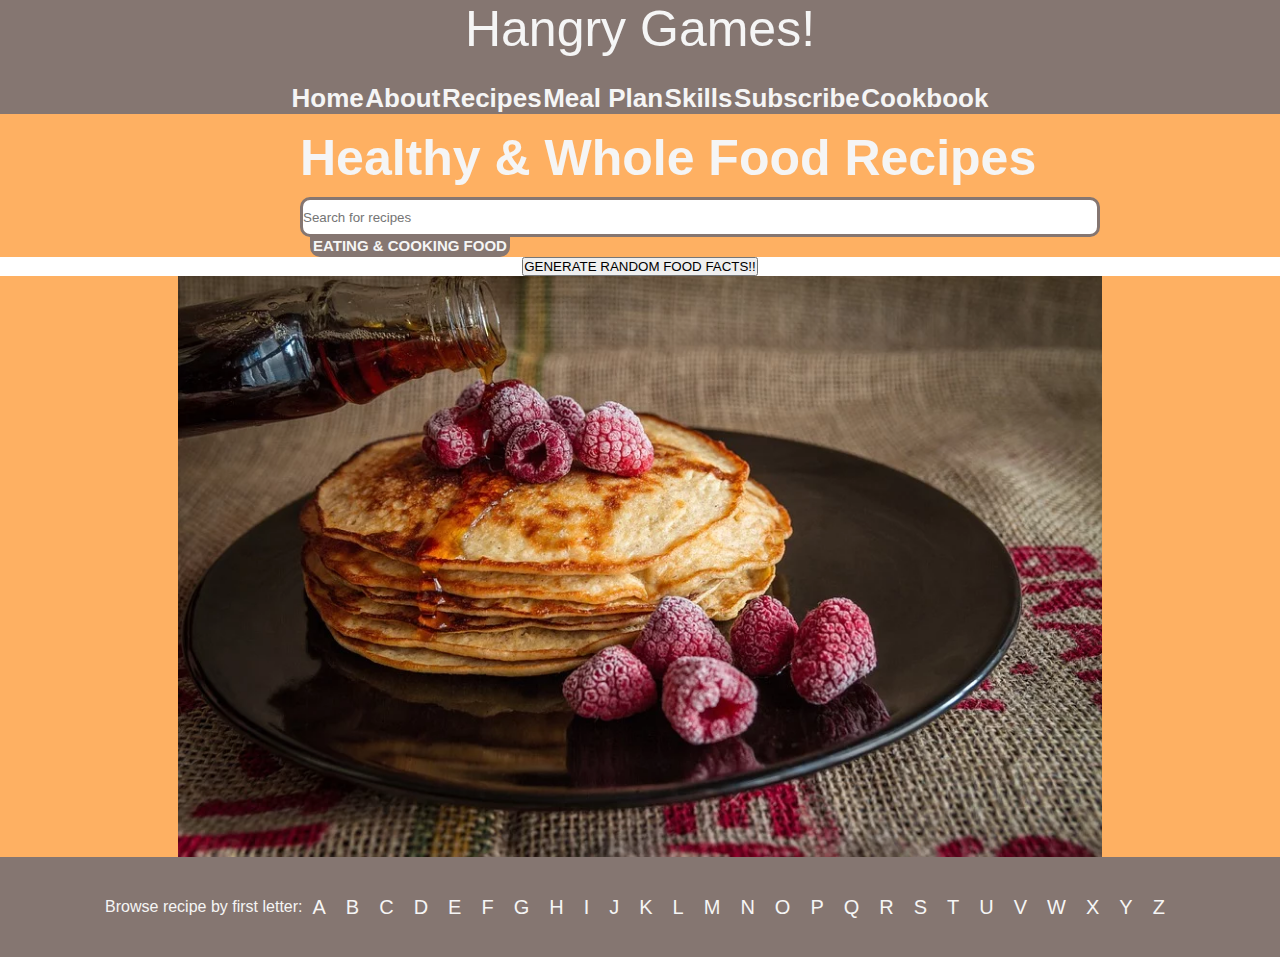
==== Html/index.html @ 4aa2784e "small style changes footer" ====
<!DOCTYPE html>
<html lang="en">
  <head>
    <meta charset="UTF-8" />
    <meta name="viewport" content="width=device-width, initial-scale=1.0" />
    <meta http-equiv="X-UA-Compatible" content="ie=edge" />
    <title>Main page</title>
    <link rel="stylesheet" href="/CSS/style.css" />
    <link rel="stylesheet" href="/CSS/footerStyle.css" />
    <link rel="stylesheet" href="/CSS/randomFacts.css" />
  </head>
  <body>
    <div id="header-container">
      <p id="first-paragraph">Hangry Games!</p>
      <div id="link-container">
        <a href="">Home</a>
        <a href="./About.html">About</a>
        <a href="./Recipes.html">Recipes</a>
        <a href="./MealPlan.html">Meal Plan</a>
        <a href="./Skills.html">Skills</a>
        <a href="./Subscribe.html">Subscribe</a>
        <a href="./Cookbook.html">Cookbook</a>
      </div>
    </div>
    <div id="input-container">
      <h1 id="Description">Healthy & Whole Food Recipes</h1>
      <input id="first-input" placeholder="Search for recipes" />
      <a href="" id="yellow-link">EATING & COOKING FOOD</a>
    </div>
    <div id="Nu-va-atingeti">
      <button id="fact-button">GENERATE RANDOM FOOD FACTS!!</button>
      <p id="fact-p"></p>
      <p id="fact-p2"></p>
      <p id="fact-p3"></p>
    </div>
    <div class="img" id="renderContent">
      <img src="/Images/pancakes-2291908_960_720.webp" alt="img" />
    </div>
    <footer id="footer">
      <div id="info">
        <p>Browse recipe by first letter:</p>
      </div>
    </footer>
    <script src="/JS/GenerateRandomFacts.js"></script>
    <script src="/JS/generateLetters.js"></script>
  </body>
</html>
---- CSS/style.css ----
* {
  margin: 0;
  padding: 0;
  box-sizing: border-box;
  font-family: "Trebuchet MS", "Lucida Sans Unicode", "Lucida Grande",
    "Lucida Sans", Arial, sans-serif;
}

#header-container {
  background: #857671;
}

#first-paragraph {
  color: whitesmoke;
  text-align: center;
  font-size: 50px;
  padding-bottom: 25px;
}

#link-container {
  display: flex;
  justify-content: space-evenly;
  padding-left: 290px;
  padding-right: 290px;
}

a {
  color: whitesmoke;
  font-size: 26px;
  text-decoration: none;
  font-weight: bold;
}

#Description {
  padding-top: 15px;
  font-size: 50px;
  color: whitesmoke;
}

#input-container {
  padding-left: 300px;
  background: #feb062;
}

#first-input {
  width: 800px;
  height: 40px;
  border: #857671 solid;
  border-radius: 10px;
  margin: 10px 10px 0px 0px;
}

#yellow-link {
  background: #857671;
  margin-left: 10px;
  font-size: 15px;
  display: block;
  width: 200px;
  height: 20px;
  text-align: center;
  border-radius: 0px 0px 10px 10px;
}
---- CSS/footerStyle.css ----
* {
  font-family: "Trebuchet MS", "Lucida Sans Unicode", "Lucida Grande",
    "Lucida Sans", Arial, sans-serif;
}

#footer {
  background: #857671;
  width: 100%;
  height: 100px;
  display: flex;
  align-items: center;
  justify-content: center;
}

#footer ul li a {
  font-size: 16px;
  color: whitesmoke;
  display: flex;
}

#footer ul {
  list-style: none;
}

.img {
  display: flex;
  justify-content: center;
  background: #feb062;
}

img {
  height: 581px;
}

#letters {
  display: flex;
  font-size: 20px;
  color: whitesmoke;
  align-items: center;
  justify-content: center;
}

#letters span {
  margin: 10px;
}

#info {
  color: whitesmoke;
}

.meal-title {
  font-size: 30px;
  color: whitesmoke;
  margin: 30px;
}

.meal-text {
  font-size: 20px;
  color: whitesmoke;
  width: 680px;
}

.meal-img {
  height: 581px;
  width: 581px;
}

.desc-box {
  margin-left: 50px;
  flex-direction: column;
}
---- CSS/randomFacts.css ----
#Nu-va-atingeti {
    text-align: center;
}
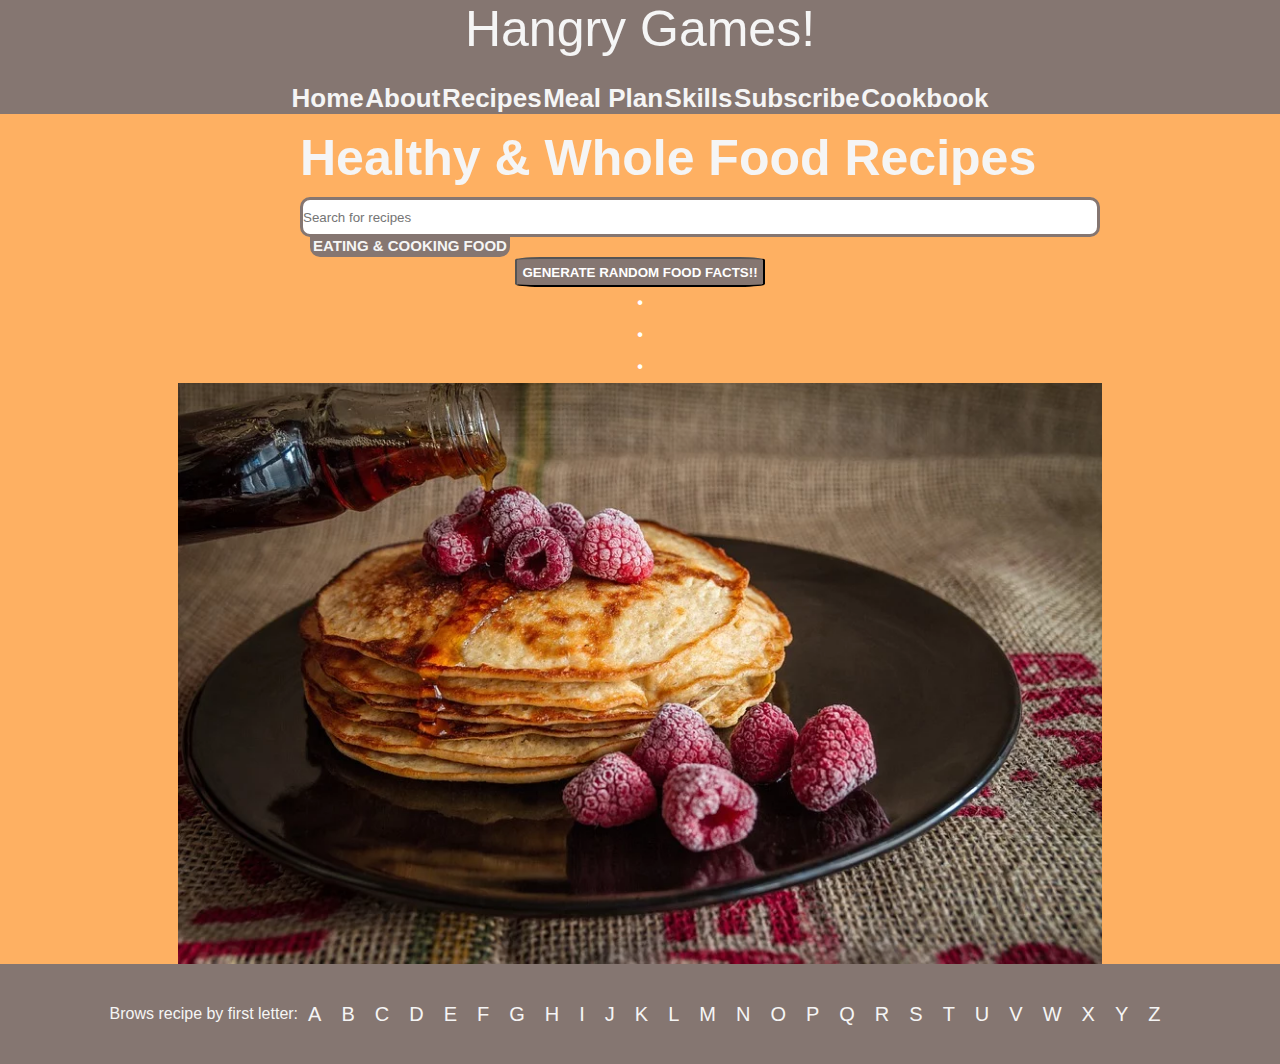
==== commit c0233695: "pizza" ====
--- a/Html/index.html
+++ b/Html/index.html
@@ -7,7 +7,7 @@
     <title>Main page</title>
     <link rel="stylesheet" href="/CSS/style.css" />
     <link rel="stylesheet" href="/CSS/footerStyle.css" />
-    <link rel="stylesheet" href="/CSS/randomFacts.css" />
+    <link rel="stylesheet" href="/CSS/randomFacts.css">
   </head>
   <body>
     <div id="header-container">
@@ -29,16 +29,18 @@
     </div>
     <div id="Nu-va-atingeti">
       <button id="fact-button">GENERATE RANDOM FOOD FACTS!!</button>
-      <p id="fact-p"></p>
-      <p id="fact-p2"></p>
-      <p id="fact-p3"></p>
+      <ul id="f1">
+      <li id="fact-p"></li>
+      <li id="fact-p2"></li>
+      <li id="fact-p3"></li>
+      </ul>
     </div>
     <div class="img" id="renderContent">
       <img src="/Images/pancakes-2291908_960_720.webp" alt="img" />
     </div>
     <footer id="footer">
       <div id="info">
-        <p>Browse recipe by first letter:</p>
+        <p>Brows recipe by first letter:</p>
       </div>
     </footer>
     <script src="/JS/GenerateRandomFacts.js"></script>
--- a/CSS/footerStyle.css
+++ b/CSS/footerStyle.css
@@ -1,8 +1,3 @@
-* {
-  font-family: "Trebuchet MS", "Lucida Sans Unicode", "Lucida Grande",
-    "Lucida Sans", Arial, sans-serif;
-}
-
 #footer {
   background: #857671;
   width: 100%;
@@ -18,9 +13,6 @@
   display: flex;
 }
 
-#footer ul {
-  list-style: none;
-}
 
 .img {
   display: flex;
@@ -47,25 +39,3 @@
 #info {
   color: whitesmoke;
 }
-
-.meal-title {
-  font-size: 30px;
-  color: whitesmoke;
-  margin: 30px;
-}
-
-.meal-text {
-  font-size: 20px;
-  color: whitesmoke;
-  width: 680px;
-}
-
-.meal-img {
-  height: 581px;
-  width: 581px;
-}
-
-.desc-box {
-  margin-left: 50px;
-  flex-direction: column;
-}
--- a/CSS/randomFacts.css
+++ b/CSS/randomFacts.css
@@ -1,3 +1,27 @@
 #Nu-va-atingeti {
     text-align: center;
+    background-color: #feb062;
+}
+
+li {
+    font-family: Arial, Helvetica, sans-serif;
+    font-size: 16px;
+    font-weight: 900;
+    color: white;
+    line-height: 2;
+}
+
+#fact-button {
+    color: white;
+    font-weight: bold;
+    background-color:#857671;
+    border-radius: 10%;
+    height: 30px;
+    width: 250px;
+    
+}
+
+
+li::before {
+    content:"• ";
 }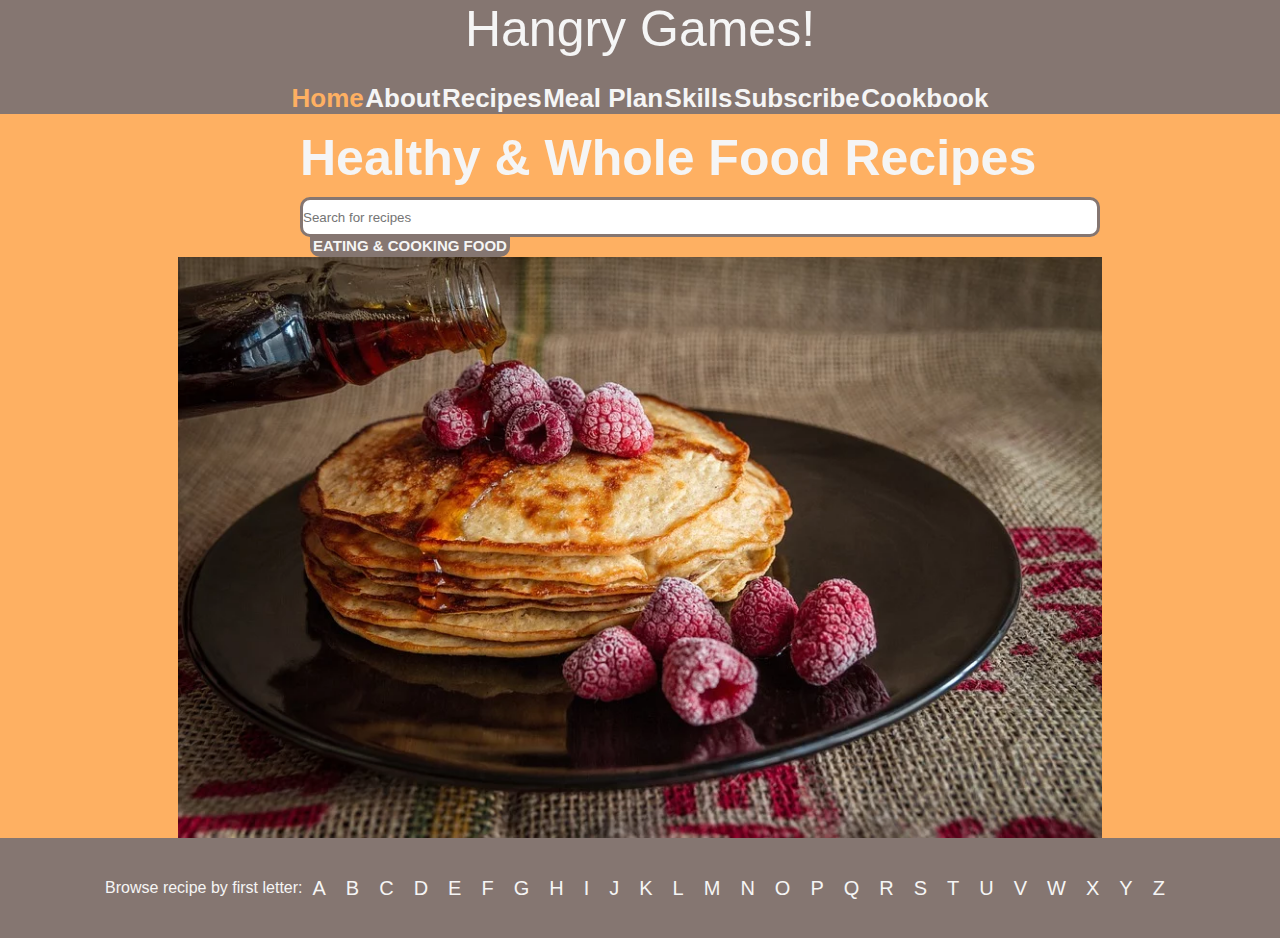
==== commit fe361ac9: "about" ====
--- a/Html/index.html
+++ b/Html/index.html
@@ -7,13 +7,12 @@
     <title>Main page</title>
     <link rel="stylesheet" href="/CSS/style.css" />
     <link rel="stylesheet" href="/CSS/footerStyle.css" />
-    <link rel="stylesheet" href="/CSS/randomFacts.css">
   </head>
   <body>
     <div id="header-container">
       <p id="first-paragraph">Hangry Games!</p>
       <div id="link-container">
-        <a href="">Home</a>
+        <p id="link">Home</p>
         <a href="./About.html">About</a>
         <a href="./Recipes.html">Recipes</a>
         <a href="./MealPlan.html">Meal Plan</a>
@@ -27,23 +26,16 @@
       <input id="first-input" placeholder="Search for recipes" />
       <a href="" id="yellow-link">EATING & COOKING FOOD</a>
     </div>
-    <div id="Nu-va-atingeti">
-      <button id="fact-button">GENERATE RANDOM FOOD FACTS!!</button>
-      <ul id="f1">
-      <li id="fact-p"></li>
-      <li id="fact-p2"></li>
-      <li id="fact-p3"></li>
-      </ul>
-    </div>
+
     <div class="img" id="renderContent">
       <img src="/Images/pancakes-2291908_960_720.webp" alt="img" />
     </div>
     <footer id="footer">
       <div id="info">
-        <p>Brows recipe by first letter:</p>
+        <p>Browse recipe by first letter:</p>
       </div>
     </footer>
-    <script src="/JS/GenerateRandomFacts.js"></script>
+
     <script src="/JS/generateLetters.js"></script>
   </body>
 </html>
--- a/CSS/style.css
+++ b/CSS/style.css
@@ -1,4 +1,6 @@
 * {
+  width: auto;
+  height: auto;
   margin: 0;
   padding: 0;
   box-sizing: border-box;
@@ -26,6 +28,13 @@
 
 a {
   color: whitesmoke;
+  font-size: 26px;
+  text-decoration: none;
+  font-weight: bold;
+}
+
+#link {
+  color: #feb062;
   font-size: 26px;
   text-decoration: none;
   font-weight: bold;
@@ -60,3 +69,57 @@
   text-align: center;
   border-radius: 0px 0px 10px 10px;
 }
+
+#renderContent1 {
+  height: 300px;
+  width: auto;
+  display: flex;
+  flex-wrap: wrap;
+  background-color: black;
+  padding: 85px;
+  padding-left: 300px;
+  padding-right: 300px;
+  padding-bottom: 300px;
+  padding-top: 100px;
+}
+
+#renderContent1,
+#introduction {
+  color: #feb062;
+  font-weight: bolder;
+  font-size: 35px;
+}
+
+#renderContent1,
+#firstContent {
+  color: white;
+  font-weight: normal;
+  font-size: 25px;
+  text-align: center;
+  width: 100%;
+}
+
+#renderContent2 {
+  height: 300px;
+  width: auto;
+  display: flex;
+  flex-wrap: wrap;
+  background-color: white;
+  font-size: 17px;
+}
+
+#renderContent2,
+#introduction2 {
+  color: black;
+  font-weight: bolder;
+  font-size: 23px;
+  margin-top: 20px;
+  margin-left: 50px;
+}
+
+#renderContent2,
+#secondContent {
+  font-weight: normal;
+  font-size: 17px;
+  margin: 50px;
+}
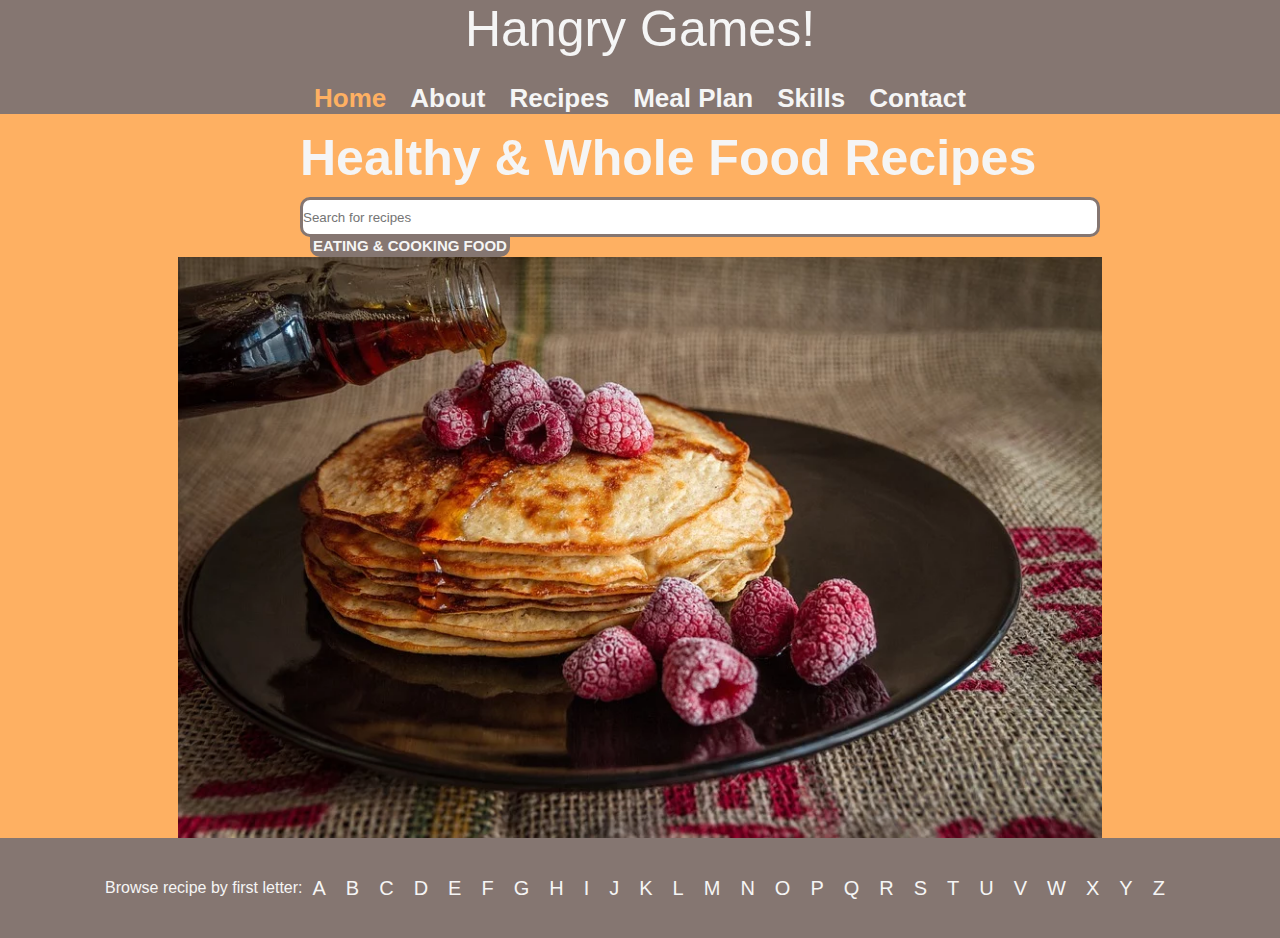
==== commit 83555bcc: "idk" ====
--- a/Html/index.html
+++ b/Html/index.html
@@ -17,8 +17,7 @@
         <a href="./Recipes.html">Recipes</a>
         <a href="./MealPlan.html">Meal Plan</a>
         <a href="./Skills.html">Skills</a>
-        <a href="./Subscribe.html">Subscribe</a>
-        <a href="./Cookbook.html">Cookbook</a>
+        <a href="./Contact.html">Contact</a>
       </div>
     </div>
     <div id="input-container">
--- a/CSS/style.css
+++ b/CSS/style.css
@@ -70,7 +70,7 @@
   border-radius: 0px 0px 10px 10px;
 }
 
-#renderContent1 {
+#about1 {
   height: 300px;
   width: auto;
   display: flex;
@@ -83,15 +83,15 @@
   padding-top: 100px;
 }
 
-#renderContent1,
-#introduction {
+#about1,
+#introductionAbout1 {
   color: #feb062;
   font-weight: bolder;
   font-size: 35px;
 }
 
-#renderContent1,
-#firstContent {
+#about1,
+#firstContentAbout {
   color: white;
   font-weight: normal;
   font-size: 25px;
@@ -99,7 +99,7 @@
   width: 100%;
 }
 
-#renderContent2 {
+#about2 {
   height: 300px;
   width: auto;
   display: flex;
@@ -108,8 +108,8 @@
   font-size: 17px;
 }
 
-#renderContent2,
-#introduction2 {
+#about2,
+#introductionAbout2 {
   color: black;
   font-weight: bolder;
   font-size: 23px;
@@ -117,9 +117,52 @@
   margin-left: 50px;
 }
 
-#renderContent2,
-#secondContent {
+#about2,
+#secondContentAbout {
   font-weight: normal;
   font-size: 17px;
   margin: 50px;
 }
+
+#MealPlan {
+  height: auto;
+  width: 900px;
+  display: flex;
+  flex-wrap: wrap;
+  font-size: 20px;
+  font-weight: lighter;
+  padding: 20px;
+}
+
+#mealPlanIntroduction {
+  font-size: 27px;
+  font-weight: bold;
+  margin-bottom: 10px;
+  margin-top: 10px;
+  font-weight: bold;
+}
+
+#skillsIntroduction {
+  font-size: 27px;
+  font-weight: bold;
+  margin-bottom: 10px;
+  margin-top: 10px;
+  font-weight: bold;
+}
+
+#skills {
+  height: auto;
+  width: 900px;
+  display: flex;
+  flex-wrap: wrap;
+  font-size: 20px;
+  font-weight: lighter;
+  padding: 20px;
+}
+
+#image {
+  width: 800px;
+  height: 700px;
+  background-color: #feb062;
+  padding: 10px;
+}
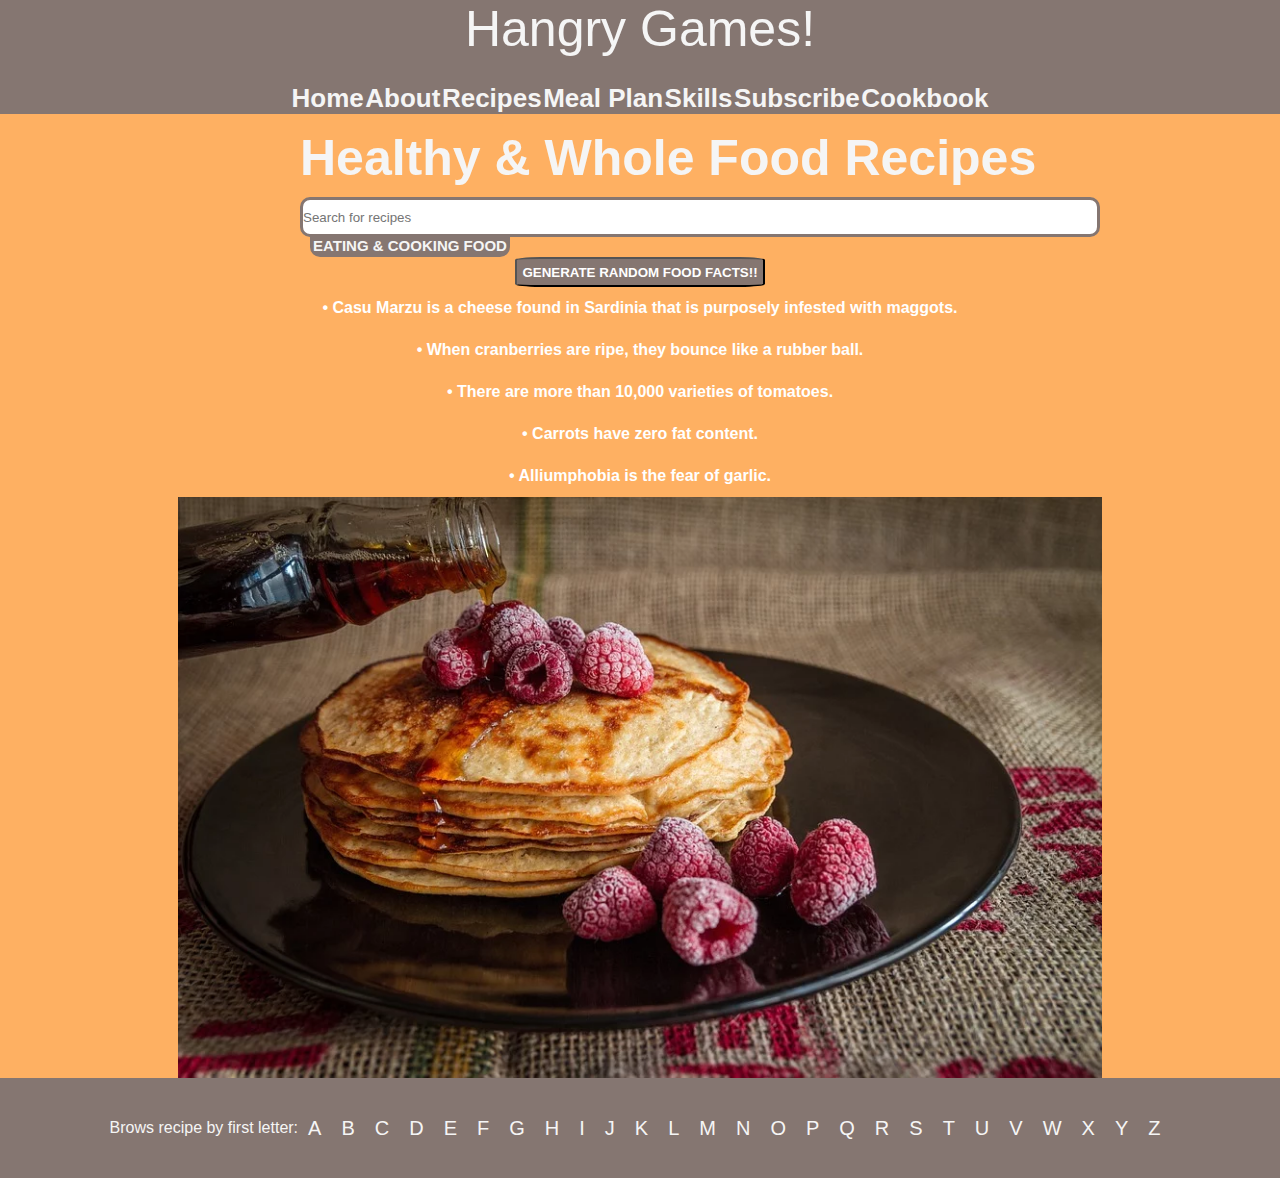
==== commit 94e8a74f: "DIE BULLETS" ====
--- a/Html/index.html
+++ b/Html/index.html
@@ -7,17 +7,19 @@
     <title>Main page</title>
     <link rel="stylesheet" href="/CSS/style.css" />
     <link rel="stylesheet" href="/CSS/footerStyle.css" />
+    <link rel="stylesheet" href="/CSS/randomFacts.css">
   </head>
   <body>
     <div id="header-container">
       <p id="first-paragraph">Hangry Games!</p>
       <div id="link-container">
-        <p id="link">Home</p>
+        <a href="">Home</a>
         <a href="./About.html">About</a>
         <a href="./Recipes.html">Recipes</a>
         <a href="./MealPlan.html">Meal Plan</a>
         <a href="./Skills.html">Skills</a>
-        <a href="./Contact.html">Contact</a>
+        <a href="./Subscribe.html">Subscribe</a>
+        <a href="./Cookbook.html">Cookbook</a>
       </div>
     </div>
     <div id="input-container">
@@ -25,16 +27,25 @@
       <input id="first-input" placeholder="Search for recipes" />
       <a href="" id="yellow-link">EATING & COOKING FOOD</a>
     </div>
-
+    <div id="Nu-va-atingeti">
+      <button id="fact-button">GENERATE RANDOM FOOD FACTS!!</button>
+      <ul id="f1">
+      <li id="fact-p">Casu Marzu is a cheese found in Sardinia that is purposely infested with maggots.</li>
+      <li id="fact-p2">When cranberries are ripe, they bounce like a rubber ball.</li>
+      <li id="fact-p3">There are more than 10,000 varieties of tomatoes.</li>
+      <li id="fact-p4">Carrots have zero fat content.</li>
+      <li id="fact-p5">Alliumphobia is the fear of garlic.</li>
+      </ul>
+    </div>
     <div class="img" id="renderContent">
       <img src="/Images/pancakes-2291908_960_720.webp" alt="img" />
     </div>
     <footer id="footer">
       <div id="info">
-        <p>Browse recipe by first letter:</p>
+        <p>Brows recipe by first letter:</p>
       </div>
     </footer>
-
+    <script src="/JS/GenerateRandomFacts.js"></script>
     <script src="/JS/generateLetters.js"></script>
   </body>
 </html>
--- a/CSS/randomFacts.css
+++ b/CSS/randomFacts.css
@@ -0,0 +1,28 @@
+#Nu-va-atingeti {
+    text-align: center;
+    background-color: #feb062;
+}
+
+li {
+    font-family: Arial, Helvetica, sans-serif;
+    font-size: 16px;
+    font-weight: 900;
+    color: white;
+    line-height: 2;
+    padding: 5px;
+}
+
+#fact-button {
+    color: white;
+    font-weight: bold;
+    background-color:#857671;
+    border-radius: 10%;
+    height: 30px;
+    width: 250px;
+    
+}
+
+
+li::before {
+    content:"• ";
+}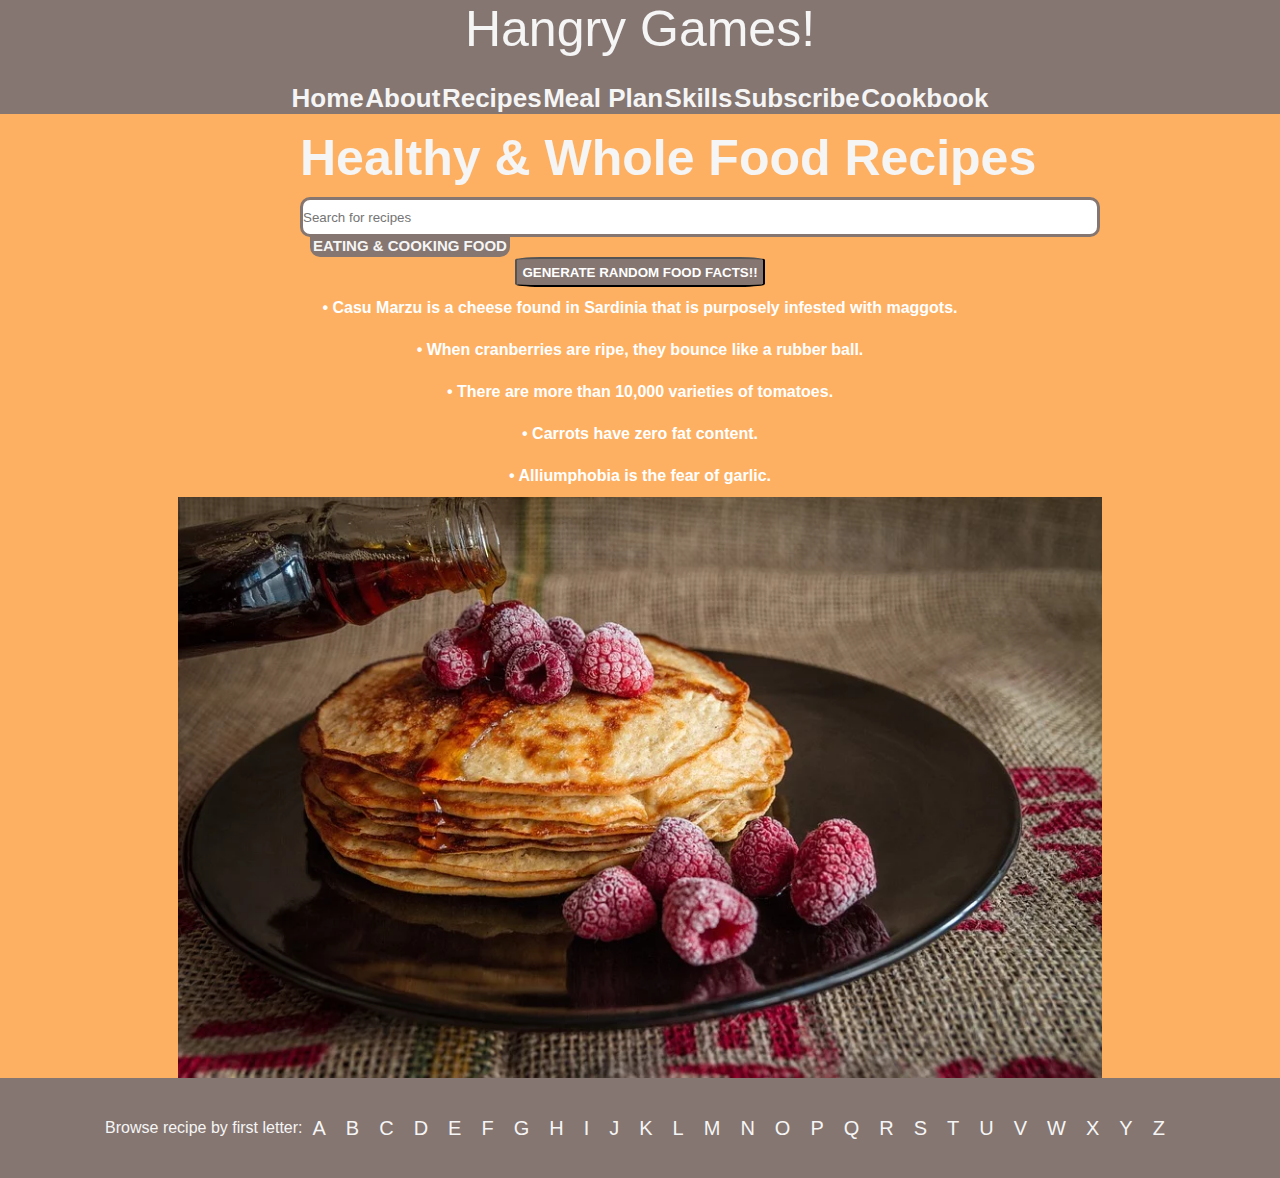
==== commit d6350566: "Merge branch 'Marian-B2'" ====
--- a/Html/index.html
+++ b/Html/index.html
@@ -7,7 +7,7 @@
     <title>Main page</title>
     <link rel="stylesheet" href="/CSS/style.css" />
     <link rel="stylesheet" href="/CSS/footerStyle.css" />
-    <link rel="stylesheet" href="/CSS/randomFacts.css">
+    <link rel="stylesheet" href="/CSS/randomFacts.css" />
   </head>
   <body>
     <div id="header-container">
@@ -42,7 +42,7 @@
     </div>
     <footer id="footer">
       <div id="info">
-        <p>Brows recipe by first letter:</p>
+        <p>Browse recipe by first letter:</p>
       </div>
     </footer>
     <script src="/JS/GenerateRandomFacts.js"></script>
--- a/CSS/style.css
+++ b/CSS/style.css
@@ -132,6 +132,7 @@
   font-size: 20px;
   font-weight: lighter;
   padding: 20px;
+  margin-left: 200px;
 }
 
 #mealPlanIntroduction {
@@ -151,18 +152,87 @@
 }
 
 #skills {
-  height: auto;
-  width: 900px;
-  display: flex;
-  flex-wrap: wrap;
-  font-size: 20px;
-  font-weight: lighter;
-  padding: 20px;
-}
-
-#image {
+  margin-left: 200px;
+  height: auto;
+  width: 900px;
+  display: flex;
+  flex-wrap: wrap;
+  font-size: 20px;
+  font-weight: lighter;
+  padding: 20px;
+}
+
+#image1 {
   width: 800px;
   height: 700px;
   background-color: #feb062;
   padding: 10px;
 }
+
+#contactDiv {
+  height: 450px;
+  width: 900px;
+  display: flex;
+  flex-wrap: wrap;
+  font-size: 20px;
+  font-weight: lighter;
+  padding: 20px;
+}
+
+#contactIntroduction {
+  font-size: 30px;
+  font-weight: bolder;
+  color: #feb062;
+  margin-bottom: -50px;
+}
+
+#contactCONTACT {
+  margin-bottom: -30px;
+}
+
+#recipesDiv {
+  height: auto;
+  width: 900px;
+  display: flex;
+  flex-wrap: wrap;
+  font-size: 20px;
+  font-weight: lighter;
+  padding: 20px;
+  margin-left: 200px;
+}
+
+#recipesIntroduction {
+  font-size: 27px;
+  font-weight: bold;
+  margin-bottom: 10px;
+  margin-top: 10px;
+  font-weight: bold;
+}
+
+#image2 {
+  width: auto;
+  height: auto;
+  background-color: #feb062;
+  margin-left: 120px;
+  padding: 10px;
+  margin-bottom: 10px;
+}
+
+#imagesDiv {
+  display: flex;
+  flex-direction: row;
+  justify-content: space-evenly;
+}
+
+#image3,
+#image4 {
+  width: 300px;
+  height: 300px;
+  background-color: #feb062;
+  padding: 10px;
+}
+
+#image3 {
+  margin-right: -400px;
+  margin-bottom: 20px;
+}
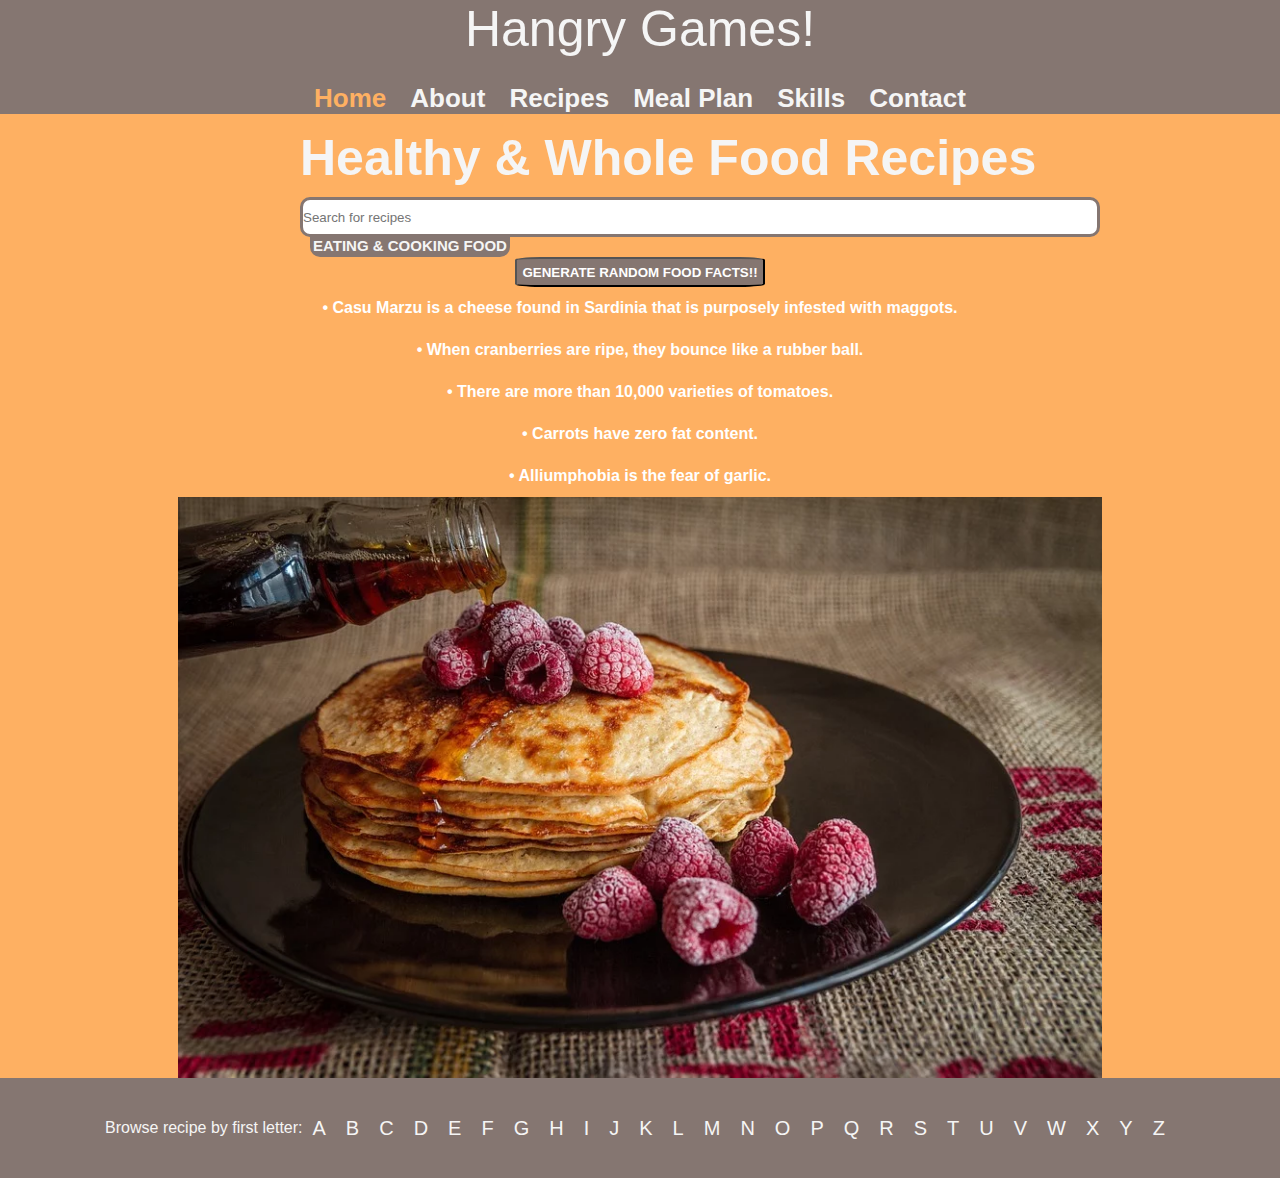
==== commit 142935e0: "Merge branch 'ioana-branch'" ====
--- a/Html/index.html
+++ b/Html/index.html
@@ -13,13 +13,12 @@
     <div id="header-container">
       <p id="first-paragraph">Hangry Games!</p>
       <div id="link-container">
-        <a href="">Home</a>
+        <p id="link">Home</p>
         <a href="./About.html">About</a>
         <a href="./Recipes.html">Recipes</a>
         <a href="./MealPlan.html">Meal Plan</a>
         <a href="./Skills.html">Skills</a>
-        <a href="./Subscribe.html">Subscribe</a>
-        <a href="./Cookbook.html">Cookbook</a>
+        <a href="./Contact.html">Contact</a>
       </div>
     </div>
     <div id="input-container">
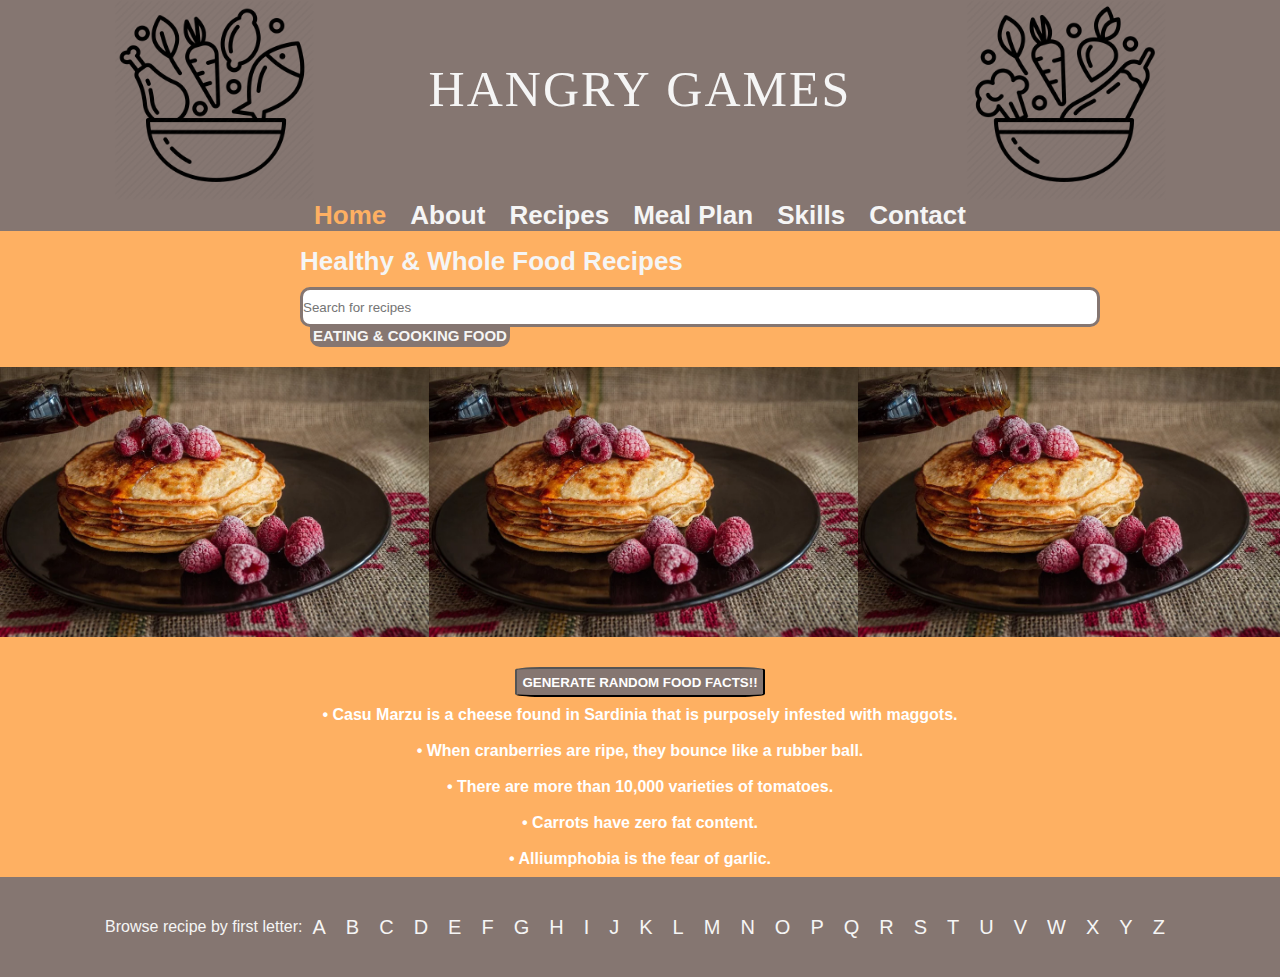
==== commit 74548254: "logo & structure for home page" ====
--- a/Html/index.html
+++ b/Html/index.html
@@ -11,7 +11,10 @@
   </head>
   <body>
     <div id="header-container">
-      <p id="first-paragraph">Hangry Games!</p>
+      <img id="logo" src="logo1.png">
+      <p id="first-paragraph">HANGRY GAMES</p>
+      <img id="logo" src="logo2.png">
+    </div>
       <div id="link-container">
         <p id="link">Home</p>
         <a href="./About.html">About</a>
@@ -20,12 +23,19 @@
         <a href="./Skills.html">Skills</a>
         <a href="./Contact.html">Contact</a>
       </div>
-    </div>
+  
     <div id="input-container">
       <h1 id="Description">Healthy & Whole Food Recipes</h1>
       <input id="first-input" placeholder="Search for recipes" />
       <a href="" id="yellow-link">EATING & COOKING FOOD</a>
     </div>
+
+    <div id="images-container">
+        <img src="/Images/pancakes-2291908_960_720.webp" alt="img" />
+        <img src="/Images/pancakes-2291908_960_720.webp" alt="img" />
+        <img src="/Images/pancakes-2291908_960_720.webp" alt="img" />
+    </div>
+
     <div id="Nu-va-atingeti">
       <button id="fact-button">GENERATE RANDOM FOOD FACTS!!</button>
       <ul id="f1">
@@ -36,9 +46,7 @@
       <li id="fact-p5">Alliumphobia is the fear of garlic.</li>
       </ul>
     </div>
-    <div class="img" id="renderContent">
-      <img src="/Images/pancakes-2291908_960_720.webp" alt="img" />
-    </div>
+    
     <footer id="footer">
       <div id="info">
         <p>Browse recipe by first letter:</p>
--- a/CSS/style.css
+++ b/CSS/style.css
@@ -10,6 +10,20 @@
 
 #header-container {
   background: #857671;
+  display: flex;
+  justify-content: space-evenly;
+}
+
+#header-container p {
+  padding-top: 60px;
+  font-family: Georgia, 'Times New Roman', Times, serif;
+  font-size: 50px;
+  letter-spacing: 2px;
+  word-spacing: 2px;
+  font-style: bold;
+}
+#logo {
+  height: 200px;
 }
 
 #first-paragraph {
@@ -24,6 +38,7 @@
   justify-content: space-evenly;
   padding-left: 290px;
   padding-right: 290px;
+  background-color: #857671;
 }
 
 a {
@@ -42,8 +57,9 @@
 
 #Description {
   padding-top: 15px;
-  font-size: 50px;
+  font-size: 26px;
   color: whitesmoke;
+
 }
 
 #input-container {
@@ -236,3 +252,16 @@
   margin-right: -400px;
   margin-bottom: 20px;
 }
+
+
+#images-container {
+  background-color: #feb062;
+  display: flex;
+  justify-content: space-around;
+  padding-top: 20px;
+  padding-bottom: 30px;
+}
+
+#images-container img {
+  height: 270px;
+}--- a/CSS/footerStyle.css
+++ b/CSS/footerStyle.css
@@ -1,3 +1,8 @@
+* {
+  font-family: "Trebuchet MS", "Lucida Sans Unicode", "Lucida Grande",
+    "Lucida Sans", Arial, sans-serif;
+}
+
 #footer {
   background: #857671;
   width: 100%;
@@ -7,22 +12,16 @@
   justify-content: center;
 }
 
-#footer ul li a {
+#footer {
   font-size: 16px;
   color: whitesmoke;
   display: flex;
 }
 
-
-.img {
-  display: flex;
-  justify-content: center;
-  background: #feb062;
+#renderContent img {
+  height: 250px;
 }
 
-img {
-  height: 581px;
-}
 
 #letters {
   display: flex;
@@ -39,3 +38,25 @@
 #info {
   color: whitesmoke;
 }
+
+.meal-title {
+  font-size: 30px;
+  color: whitesmoke;
+  margin: 30px;
+}
+
+.meal-text {
+  font-size: 20px;
+  color: whitesmoke;
+  width: 680px;
+}
+
+.meal-img {
+  height: 581px;
+  width: 581px;
+}
+
+.desc-box {
+  margin-left: 50px;
+  flex-direction: column;
+}
--- a/CSS/randomFacts.css
+++ b/CSS/randomFacts.css
@@ -6,10 +6,10 @@
 li {
     font-family: Arial, Helvetica, sans-serif;
     font-size: 16px;
-    font-weight: 900;
+    font-weight: 700;
     color: white;
     line-height: 2;
-    padding: 5px;
+    padding: 2px;
 }
 
 #fact-button {
